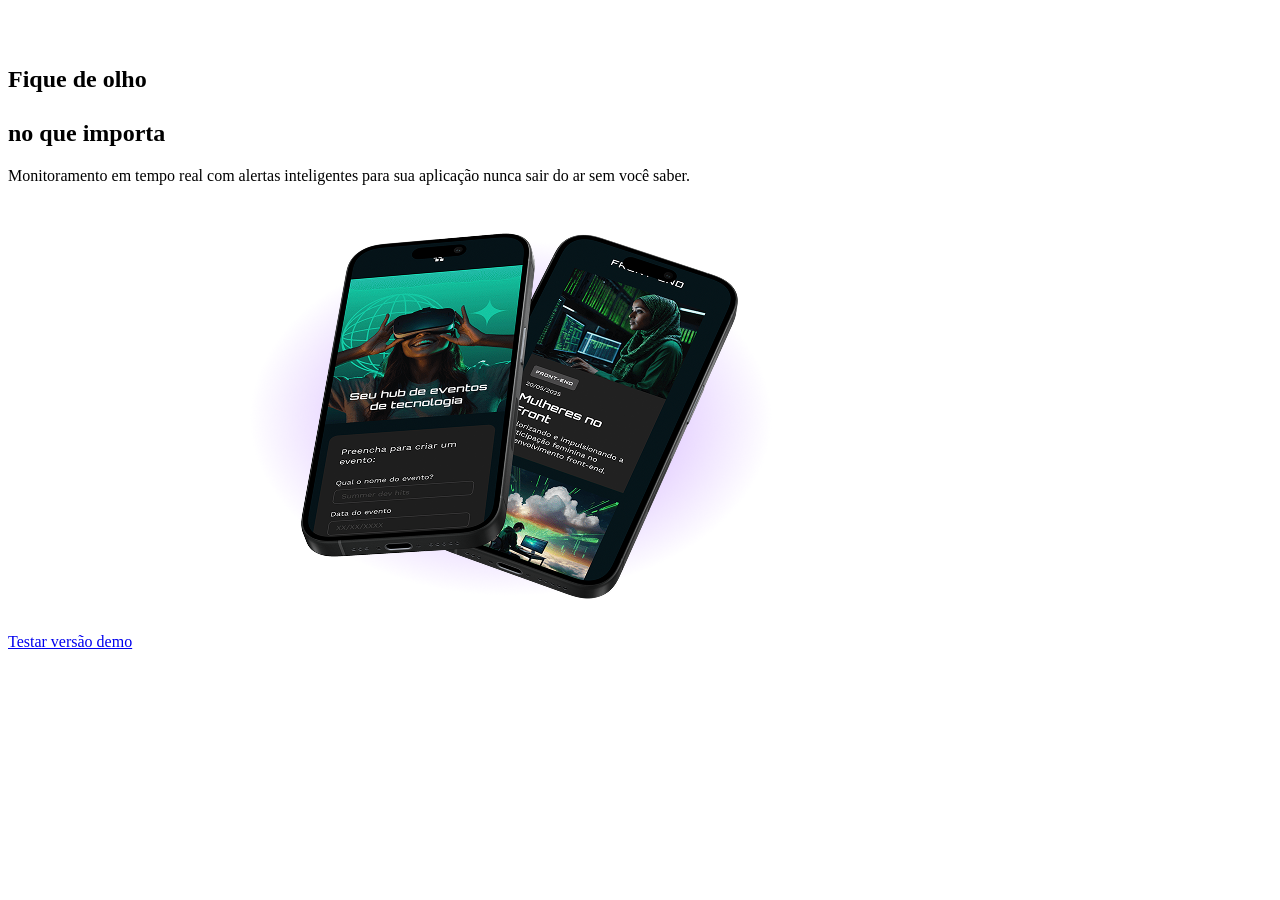
==== index.html @ b3b28869 "Commit inicial do starter kit" ====
<!-- ==========================================================================
     PROJETO TECBOARD - LANDING PAGE
     Arquivo: index.html
     
     FLUXO GIT:
     - As correções deste arquivo devem ser feitas na branch:
       git checkout -b fix/correcoes-html
     - Mensagem de commit sugerida:
       git commit -m "Corrige metadados e semantica do index html"
     ========================================================================== -->
<!DOCTYPE html>
<html lang="en">
<head>
    <meta charset="UTF-8">
    <meta name="viewport" content="width=device-width, initial-scale=1.0">
    <link rel="stylesheet" href="styles.css">
    <link rel="icon" href="favicon-tecboard-dark.svg" type="image/svg+xml">
    <title>Tecboard</title>
</head>

<body>
    <header>
        <img src="img/logo-tecboard-branco.png">
    </header>

    <div id="conteudo">
        <section>
            <h1>
                <div>Fique de olho </div>
                <br> no que importa
            </h1>

            <p>Monitoramento em tempo real com alertas inteligentes para sua aplicação nunca sair do ar sem você saber.</p>

            <a href="cadastro.html">Testar versão demo</a>

            <img src="img/celulares-sobrepostos-desktop.png" alt="Dois celulares sobrepostos mostrando a interface do TecBoard">
        </section>
    </div>
</body>
</html>
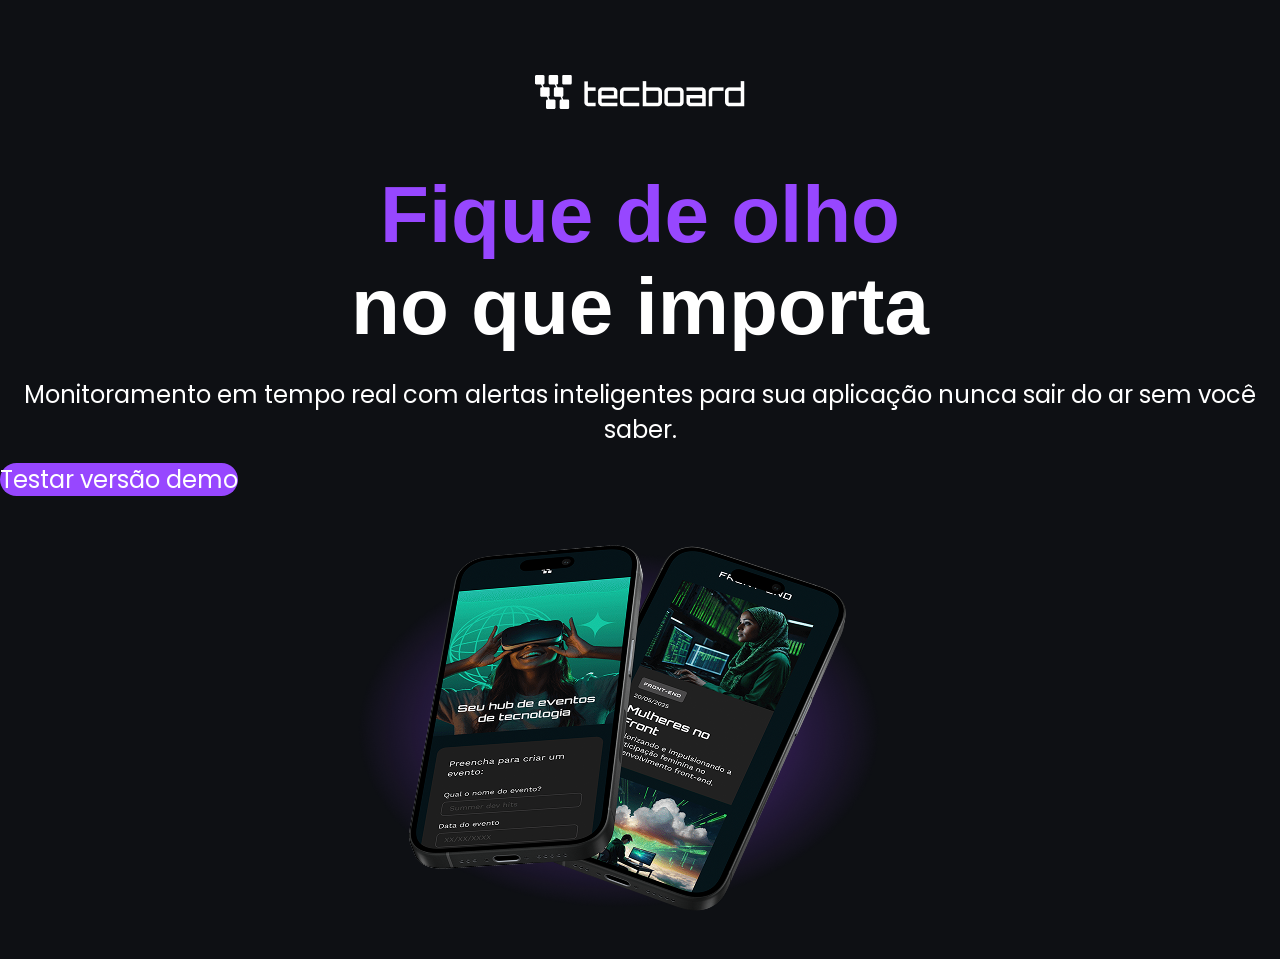
==== commit aa7ba7dc: "Corrige caminhos metadadis e semantica do index html" ====
--- a/index.html
+++ b/index.html
@@ -9,33 +9,44 @@
        git commit -m "Corrige metadados e semantica do index html"
      ========================================================================== -->
 <!DOCTYPE html>
-<html lang="en">
+<html lang="pt-BR">
 <head>
     <meta charset="UTF-8">
     <meta name="viewport" content="width=device-width, initial-scale=1.0">
-    <link rel="stylesheet" href="styles.css">
+    <link rel="stylesheet" href="./css/styles.css" />
     <link rel="icon" href="favicon-tecboard-dark.svg" type="image/svg+xml">
     <title>Tecboard</title>
 </head>
 
 <body>
+
     <header>
-        <img src="img/logo-tecboard-branco.png">
-    </header>
+       <!-- acessibilidade -->
+        <img 
+            src="img/logo-tecboard-branco.png"
+            alt="Logo Tecboard" />
 
-    <div id="conteudo">
-        <section>
-            <h1>
-                <div>Fique de olho </div>
-                <br> no que importa
-            </h1>
+     </header>
 
-            <p>Monitoramento em tempo real com alertas inteligentes para sua aplicação nunca sair do ar sem você saber.</p>
+        
+        <main>
+            <section>
+                <h1>
+                    <span>Fique de olho </span>
+                    <br> no que importa
+                </h1>
 
-            <a href="cadastro.html">Testar versão demo</a>
+                <p>Monitoramento em tempo real com alertas inteligentes para sua aplicação nunca sair do ar sem você saber.</p>
 
-            <img src="img/celulares-sobrepostos-desktop.png" alt="Dois celulares sobrepostos mostrando a interface do TecBoard">
-        </section>
-    </div>
+                <a href="cadastro.html">Testar versão demo</a>
+
+                <img 
+                    src="img/celulares-sobrepostos-desktop.png"
+                    alt="Dois celulares sobrepostos mostrando a interface do TecBoard" 
+                />
+            </section>
+        </main>
+
 </body>
+
 </html>
--- a/css/styles.css
+++ b/css/styles.css
@@ -0,0 +1,110 @@
+/* ==========================================================================
+   PROJETO TECBOARD - ESTILOS GLOBAIS
+   Arquivo: css/styles.css
+   
+   FLUXO GIT:
+   - Correções visuais da Hero Section devem ser feitas na branch:
+     git checkout -b fix/correcoes-css
+   - Novas estilizações do formulário devem ser feitas na branch:
+     git checkout -b feat/pagina-cadastro
+   ========================================================================== */
+
+/* --------------------------------------------------------------------------
+   1. IMPORTAÇÃO DE FONTES LOCAIS E RESET
+   -------------------------------------------------------------------------- */
+@font-face {
+    font-family: "Unbounded";
+    src: url("fonts/Unbounded-Bold.ttf") format("truetype");
+    font-weight: 700;
+    font-style: normal;
+    font-display: swap;
+}
+
+@font-face {
+    font-family: "Poppins";
+    src: url("../fonts/Poppins-Regular.ttf") format("truetype");
+    font-weight: 400;
+    font-style: normal;
+    font-display: swap;
+}
+
+* {
+    margin: 0px;
+    padding: 0px;
+}
+
+body {
+    background-color: #0E1014;
+    color: #FFFFFF;
+}
+
+header img {
+    display: block;
+    margin: 75px auto 0 auto;
+}
+
+/* --------------------------------------------------------------------------
+   2. HERO SECTION
+   -------------------------------------------------------------------------- */
+h1 {
+    font-size: 80px;
+    font-family: "Unbounded", sans-serif;
+    font-weight: 700;
+    text-align: center;
+    margin-top: 60px;
+}
+
+h1 span {
+    color: #9747FF;
+}
+
+p {
+    font-size: 24px;
+    font-family: "Poppins", sans-serif;
+    font-weight: 400;
+    text-align: center;
+    margin-top: 24px;
+    color: #FFFFFF;
+}
+
+a {
+    color: #FFFFFF;
+    text-decoration: none;
+    font-size: 24px;    
+    font-family: "Poppins", sans-serif;
+    background-color: #9747FF;
+    width: 340px;
+    height: 66px;
+    text-align: center;
+    line-height: 66px;
+    border-radius: 36px;
+    margin: 40px auto;
+}
+
+a:hover {
+    background-color: #8233E8;
+}
+
+section img {
+    display: block;
+    width: 792;
+    height: 446;
+    margin: 0 auto;
+}
+
+/* --------------------------------------------------------------------------
+   3. FORMULÁRIO DE CADASTRO (cadastro.html)
+   Desenvolva as regras do formulário abaixo durante a branch feat/pagina-cadastro
+   -------------------------------------------------------------------------- */
+#cadastro {
+    width: 800px;
+    margin: 60px auto;
+    font-family: "Poppins", sans-serif;
+}
+
+#cadastro h2 {
+    font-family: "Unbounded", sans-serif;
+    text-align: center;
+    margin-bottom: 30px;
+    color: #9747FF;
+}
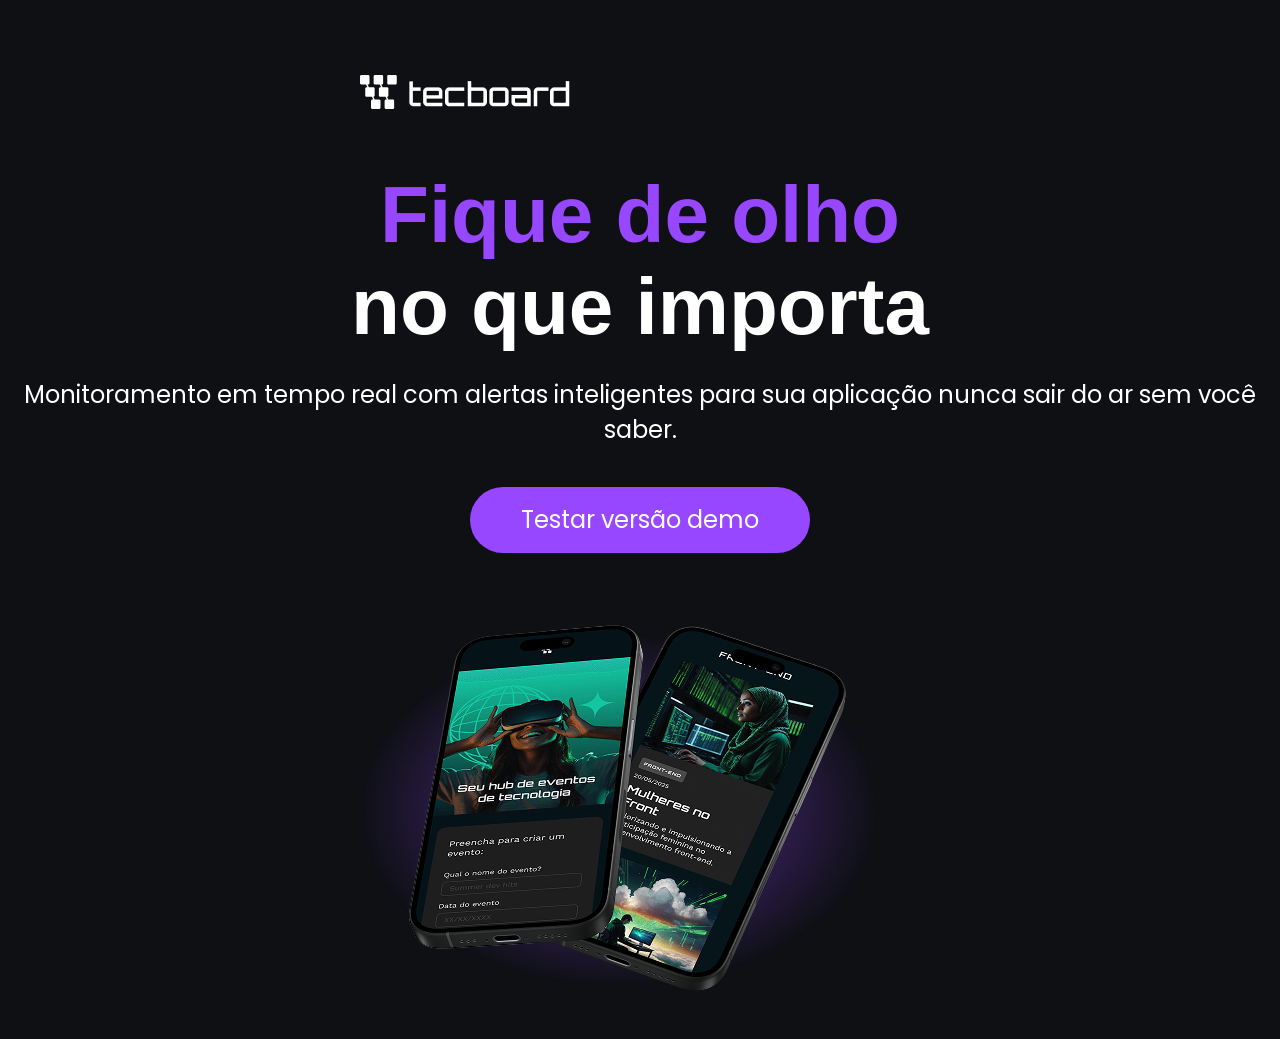
==== commit 5ec3ce5d: "Corrige unidades de medida e ajustes visuais do css" ====
--- a/index.html
+++ b/index.html
@@ -9,44 +9,38 @@
        git commit -m "Corrige metadados e semantica do index html"
      ========================================================================== -->
 <!DOCTYPE html>
-<html lang="pt-BR">
+<html lang="pt-br">
 <head>
     <meta charset="UTF-8">
     <meta name="viewport" content="width=device-width, initial-scale=1.0">
-    <link rel="stylesheet" href="./css/styles.css" />
+    <link rel="stylesheet" href="css/styles.css">
     <link rel="icon" href="favicon-tecboard-dark.svg" type="image/svg+xml">
     <title>Tecboard</title>
 </head>
 
 <body>
+    <header>
+        <img 
+        src="img/logo-tecboard-branco.png"
+        alt="Logo TecBoard"
+        />
+    </header>
 
-    <header>
-       <!-- acessibilidade -->
-        <img 
-            src="img/logo-tecboard-branco.png"
-            alt="Logo Tecboard" />
+    <main>
+        <section>
+            <h1>
+                <span>Fique de olho </span>
+                <br> no que importa
+            </h1>
 
-     </header>
+            <p>Monitoramento em tempo real com alertas inteligentes para sua aplicação nunca sair do ar sem você saber.</p>
 
-        
-        <main>
-            <section>
-                <h1>
-                    <span>Fique de olho </span>
-                    <br> no que importa
-                </h1>
+            <a href="cadastro.html">Testar versão demo</a>
 
-                <p>Monitoramento em tempo real com alertas inteligentes para sua aplicação nunca sair do ar sem você saber.</p>
-
-                <a href="cadastro.html">Testar versão demo</a>
-
-                <img 
-                    src="img/celulares-sobrepostos-desktop.png"
-                    alt="Dois celulares sobrepostos mostrando a interface do TecBoard" 
-                />
-            </section>
-        </main>
-
+            <img src="img/celulares-sobrepostos-desktop.png"
+            alt="Dois celulares sobrepostos mostrando a interface do TecBoard">
+            
+        </section>
+    </main>
 </body>
-
 </html>
--- a/css/styles.css
+++ b/css/styles.css
@@ -14,7 +14,7 @@
    -------------------------------------------------------------------------- */
 @font-face {
     font-family: "Unbounded";
-    src: url("fonts/Unbounded-Bold.ttf") format("truetype");
+    src: url("../fonts/Unbounded-Regular.ttf") format("truetype");
     font-weight: 700;
     font-style: normal;
     font-display: swap;
@@ -40,7 +40,7 @@
 
 header img {
     display: block;
-    margin: 75px auto 0 auto;
+    margin: 75px 0 0 360px;
 }
 
 /* --------------------------------------------------------------------------
@@ -75,6 +75,7 @@
     background-color: #9747FF;
     width: 340px;
     height: 66px;
+    display: block;
     text-align: center;
     line-height: 66px;
     border-radius: 36px;
